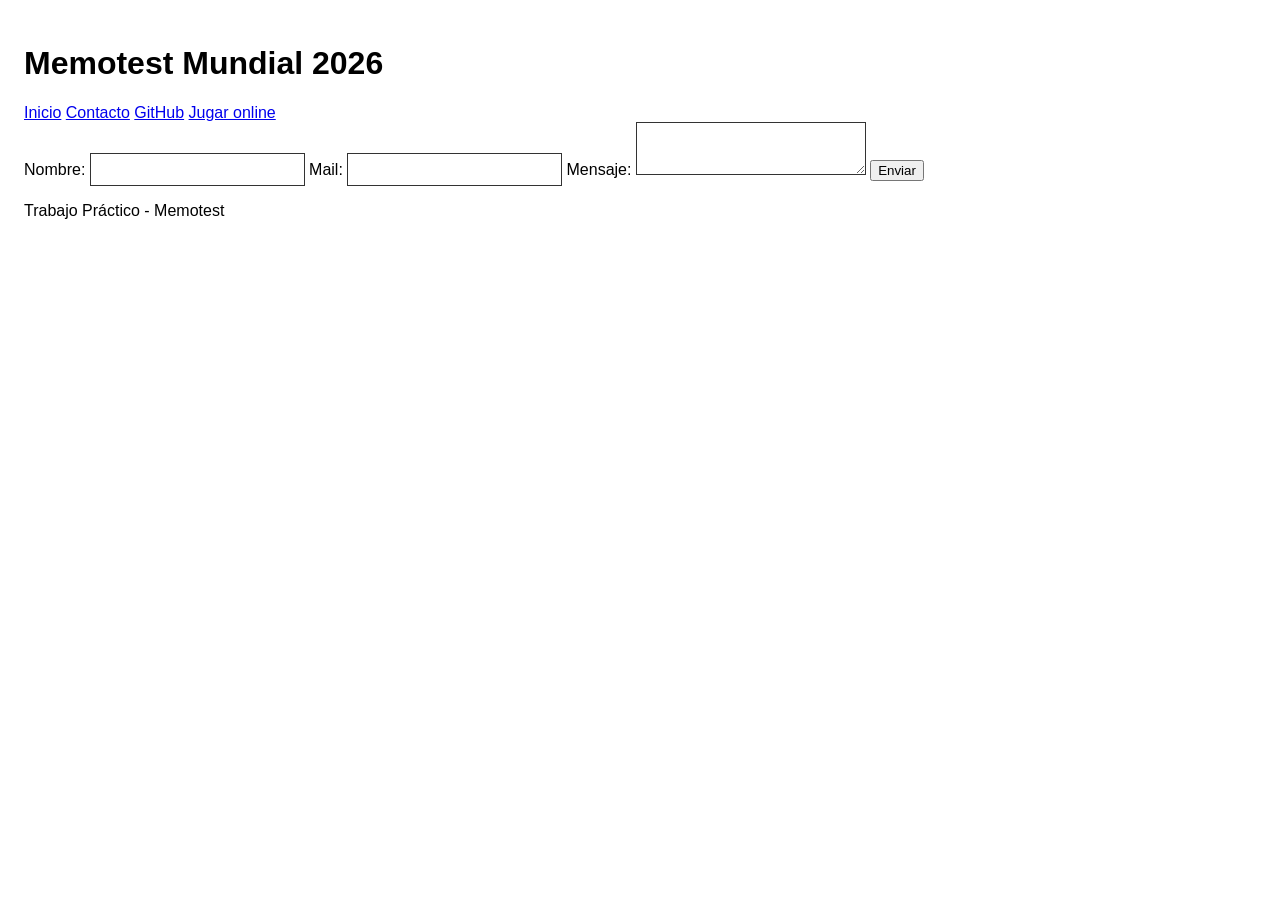
==== pages/contact.html @ 4f3683a8 "crear pagina de contacto con formulario y envio por mailto" ====
<!DOCTYPE html>
<html lang="es">
<head>
  <meta charset="UTF-8">
  <meta name="viewport" content="width=device-width, initial-scale=1.0">
  <title>Contacto - Memotest Mundial 2026</title>
  <link rel="stylesheet" href="../css/reset.css">
  <link rel="stylesheet" href="../css/styles.css">
</head>
<body>

  <header>
    <h1>Memotest Mundial 2026</h1>
    <nav>
      <a href="../index.html">Inicio</a>
      <a href="contact.html">Contacto</a>
      <a href="https://github.com/JuanCarlini/memory-cards" target="_blank" rel="noopener">GitHub</a>
      <a href="https://juancarlini.github.io/memory-cards/" target="_blank" rel="noopener">Jugar online</a>
    </nav>
  </header>

  <main>
    <section id="pantalla-contacto">
      <form id="form-contacto" novalidate>
        <label for="nombre-contacto">Nombre:</label>
        <input type="text" id="nombre-contacto" class="campo">

        <label for="mail-contacto">Mail:</label>
        <input type="text" id="mail-contacto" class="campo">

        <label for="mensaje-contacto">Mensaje:</label>
        <textarea id="mensaje-contacto" class="campo"></textarea>

        <p id="error-contacto" class="mensaje-error oculto" role="alert"></p>

        <button type="submit" id="btn-enviar">Enviar</button>
      </form>
    </section>
  </main>

  <footer>
    <p>Trabajo Práctico - Memotest</p>
  </footer>

  <script src="../js/validations.js"></script>
  <script src="../js/contact.js"></script>
</body>
</html>
---- css/styles.css ----
.oculto { display: none !important; }

body {
  font-family: sans-serif;
  padding: 1rem;
}

#form-inicio {
  display: flex;
  flex-direction: column;
  gap: 0.5rem;
  max-width: 320px;
}

.campo {
  padding: 0.4rem;
  font-size: 1rem;
  border: 1px solid #333;
}

.mensaje-error {
  color: #c00;
}

#controles {
  display: flex;
  gap: 1rem;
  align-items: center;
  margin-bottom: 1rem;
}

#tablero {
  display: flex;
  flex-wrap: wrap;
  gap: 8px;
}

.carta {
  width: 80px;
  height: 80px;
  border: 2px solid #333;
  cursor: pointer;
  font-size: 2rem;
  display: flex;
  align-items: center;
  justify-content: center;
  background: #ccc;
  user-select: none;
}

.carta.mostrada {
  background: #fff;
}

#modal-victoria {
  position: fixed;
  inset: 0;
  background: rgba(0,0,0,0.6);
  display: flex;
  flex-direction: column;
  align-items: center;
  justify-content: center;
  gap: 1rem;
}

#modal-victoria p {
  background: #fff;
  padding: 2rem;
  font-size: 1.2rem;
}
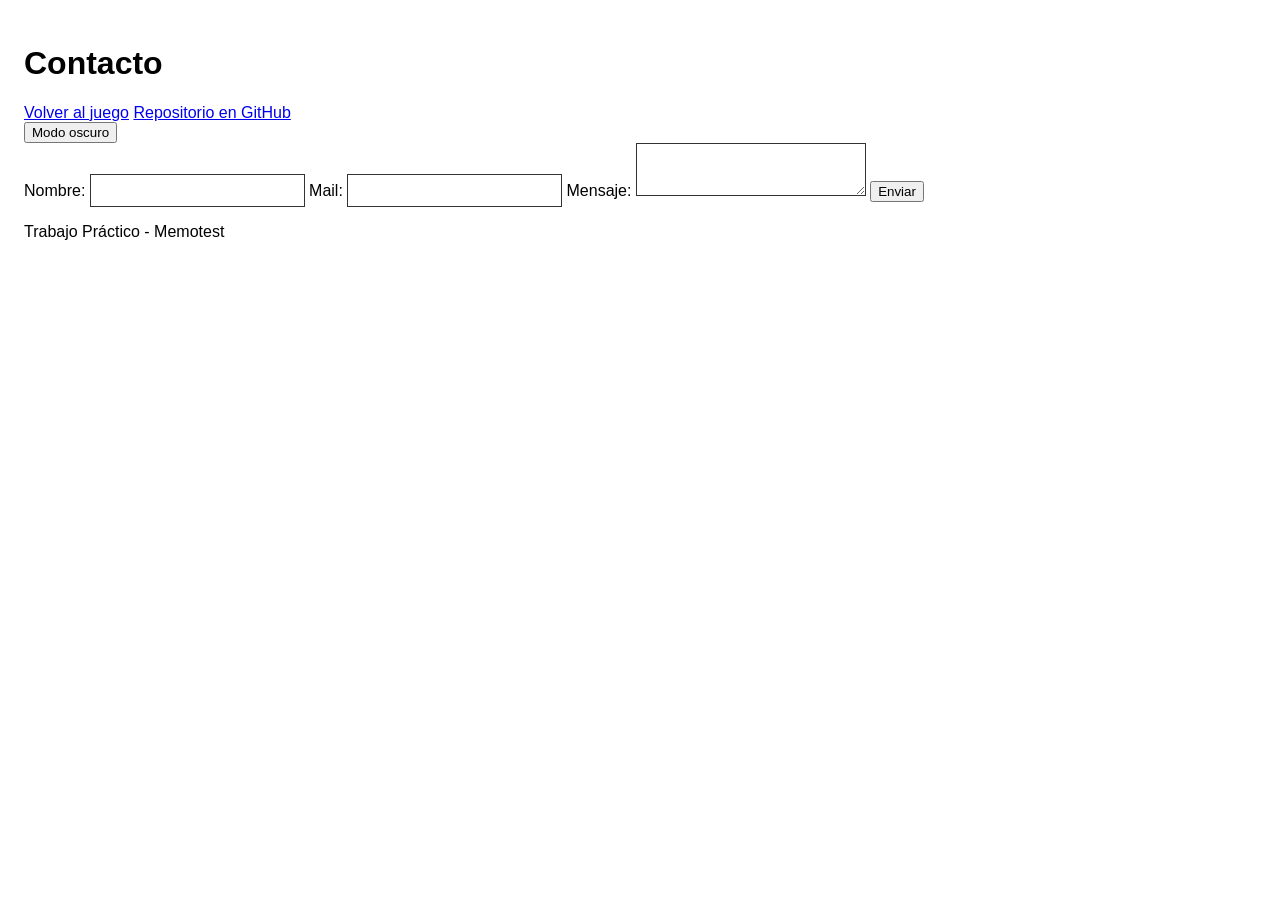
==== commit c1a5edfa: "formulario de contacto, validaciones nuevas y cambios en main" ====
--- a/pages/contact.html
+++ b/pages/contact.html
@@ -10,13 +10,12 @@
 <body>
 
   <header>
-    <h1>Memotest Mundial 2026</h1>
+    <h1>Contacto</h1>
     <nav>
-      <a href="../index.html">Inicio</a>
-      <a href="contact.html">Contacto</a>
-      <a href="https://github.com/JuanCarlini/memory-cards" target="_blank" rel="noopener">GitHub</a>
-      <a href="https://juancarlini.github.io/memory-cards/" target="_blank" rel="noopener">Jugar online</a>
+      <a href="../index.html">Volver al juego</a>
+      <a href="https://github.com/JuanCarlini/memory-cards" target="_blank" rel="noopener">Repositorio en GitHub</a>
     </nav>
+    <button type="button" id="btn-tema">Modo oscuro</button>
   </header>
 
   <main>
@@ -24,16 +23,17 @@
       <form id="form-contacto" novalidate>
         <label for="nombre-contacto">Nombre:</label>
         <input type="text" id="nombre-contacto" class="campo">
+        <p id="error-nombre-contacto" class="mensaje-error oculto" role="alert"></p>
 
         <label for="mail-contacto">Mail:</label>
         <input type="text" id="mail-contacto" class="campo">
+        <p id="error-mail-contacto" class="mensaje-error oculto" role="alert"></p>
 
         <label for="mensaje-contacto">Mensaje:</label>
         <textarea id="mensaje-contacto" class="campo"></textarea>
+        <p id="error-mensaje-contacto" class="mensaje-error oculto" role="alert"></p>
 
-        <p id="error-contacto" class="mensaje-error oculto" role="alert"></p>
-
-        <button type="submit" id="btn-enviar">Enviar</button>
+        <button type="submit" id="btn-enviar-contacto">Enviar</button>
       </form>
     </section>
   </main>
@@ -43,6 +43,5 @@
   </footer>
 
   <script src="../js/validations.js"></script>
-  <script src="../js/contact.js"></script>
 </body>
 </html>
--- a/css/styles.css
+++ b/css/styles.css
@@ -1,15 +1,10 @@
-.oculto { display: none !important; }
-
 body {
   font-family: sans-serif;
   padding: 1rem;
 }
 
-#form-inicio {
-  display: flex;
-  flex-direction: column;
-  gap: 0.5rem;
-  max-width: 320px;
+.oculto {
+  display: none !important;
 }
 
 .campo {
@@ -22,10 +17,34 @@
   color: #c00;
 }
 
+.carta {
+  display: flex;
+  align-items: center;
+  justify-content: center;
+  width: 80px;
+  height: 80px;
+  border: 2px solid #333;
+  background: #ccc;
+  font-size: 2rem;
+  cursor: pointer;
+  user-select: none;
+}
+
+.carta.mostrada {
+  background: #fff;
+}
+
+#form-inicio {
+  display: flex;
+  flex-direction: column;
+  gap: 0.5rem;
+  max-width: 320px;
+}
+
 #controles {
   display: flex;
+  align-items: center;
   gap: 1rem;
-  align-items: center;
   margin-bottom: 1rem;
 }
 
@@ -35,32 +54,15 @@
   gap: 8px;
 }
 
-.carta {
-  width: 80px;
-  height: 80px;
-  border: 2px solid #333;
-  cursor: pointer;
-  font-size: 2rem;
-  display: flex;
-  align-items: center;
-  justify-content: center;
-  background: #ccc;
-  user-select: none;
-}
-
-.carta.mostrada {
-  background: #fff;
-}
-
 #modal-victoria {
   position: fixed;
   inset: 0;
-  background: rgba(0,0,0,0.6);
   display: flex;
   flex-direction: column;
   align-items: center;
   justify-content: center;
   gap: 1rem;
+  background: rgba(0, 0, 0, 0.6);
 }
 
 #modal-victoria p {
@@ -68,3 +70,22 @@
   padding: 2rem;
   font-size: 1.2rem;
 }
+
+@media (max-width: 600px) {
+  .carta {
+    width: 50px;
+    height: 50px;
+    font-size: 1.4rem;
+  }
+
+  #tablero {
+    gap: 4px;
+  }
+}
+
+@media (min-width: 601px) and (max-width: 900px) {
+  .carta {
+    width: 65px;
+    height: 65px;
+  }
+}
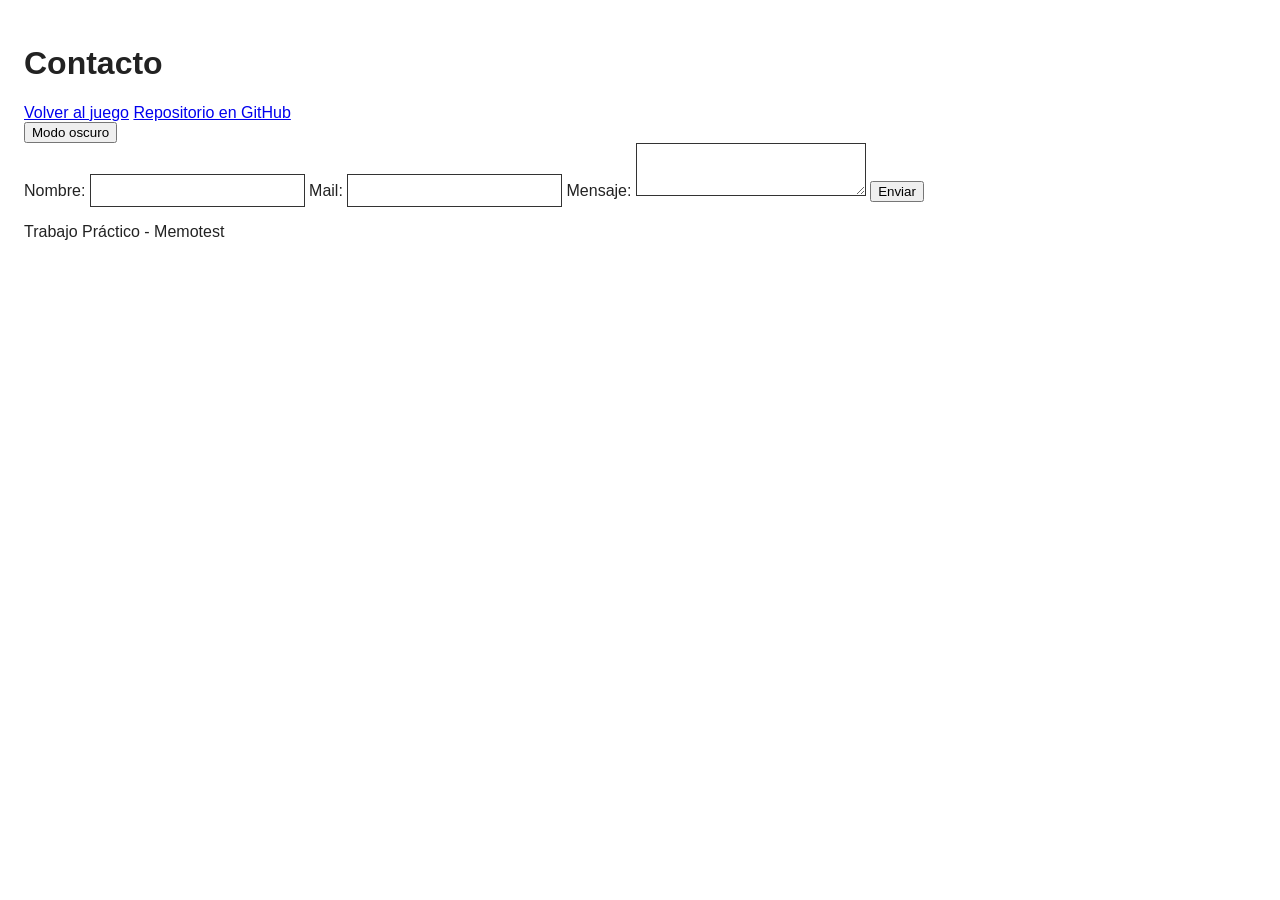
==== commit 2c67efde: "formulario de contacto con mailto; modo claro/oscuro" ====
--- a/pages/contact.html
+++ b/pages/contact.html
@@ -43,5 +43,7 @@
   </footer>
 
   <script src="../js/validations.js"></script>
+  <script src="../js/contact.js"></script>
+  <script src="../js/tema.js"></script>
 </body>
 </html>
--- a/css/styles.css
+++ b/css/styles.css
@@ -1,6 +1,19 @@
 body {
+  --color-fondo: #fff;
+  --color-texto: #222;
+  --color-carta: #ccc;
+  --color-borde: #333;
   font-family: sans-serif;
   padding: 1rem;
+  background: var(--color-fondo);
+  color: var(--color-texto);
+}
+
+body.tema-oscuro {
+  --color-fondo: #1e1e1e;
+  --color-texto: #eee;
+  --color-carta: #444;
+  --color-borde: #888;
 }
 
 .oculto {
@@ -10,7 +23,7 @@
 .campo {
   padding: 0.4rem;
   font-size: 1rem;
-  border: 1px solid #333;
+  border: 1px solid var(--color-borde);
 }
 
 .mensaje-error {
@@ -23,8 +36,8 @@
   justify-content: center;
   width: 80px;
   height: 80px;
-  border: 2px solid #333;
-  background: #ccc;
+  border: 2px solid var(--color-borde);
+  background: var(--color-carta);
   font-size: 2rem;
   cursor: pointer;
   user-select: none;
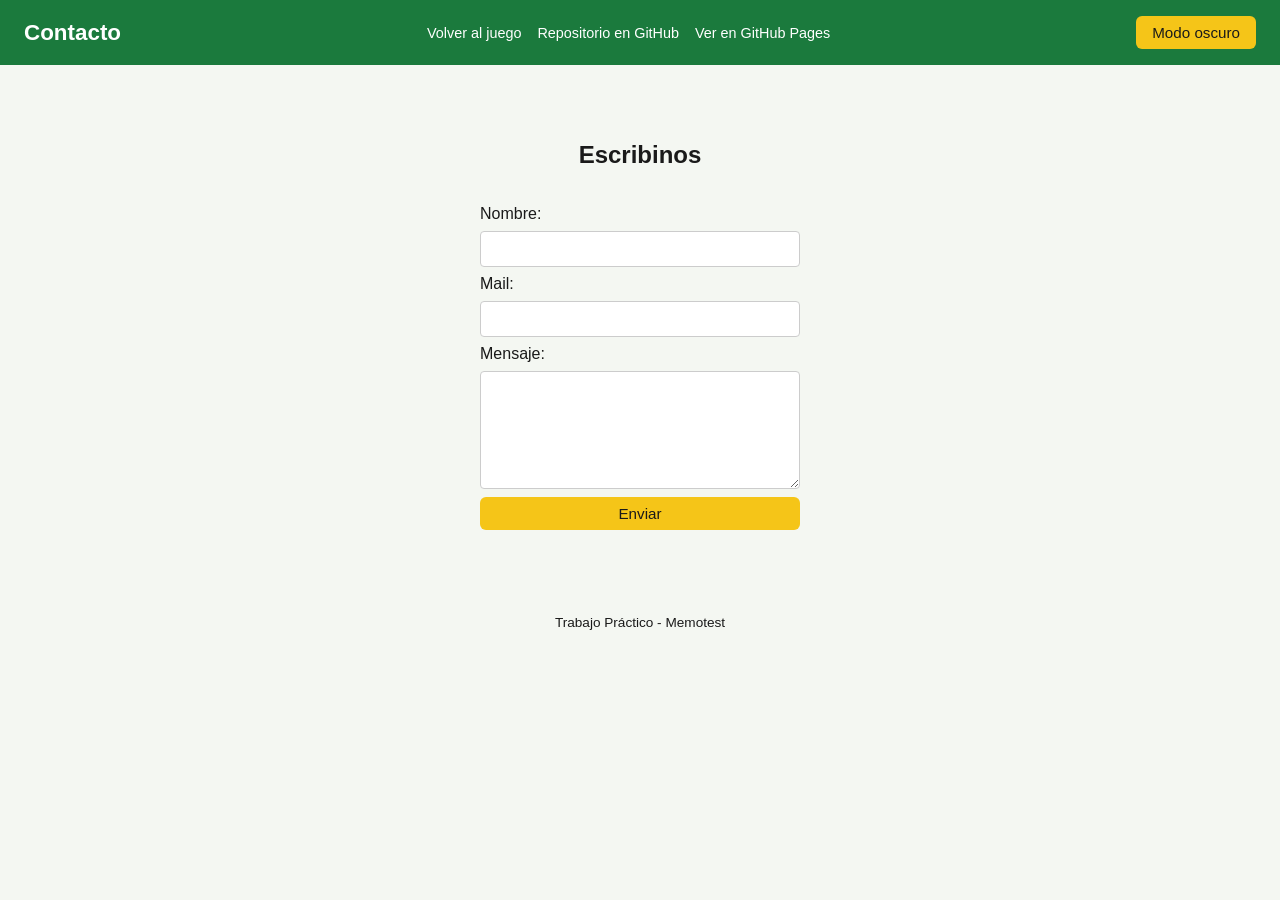
==== commit 728ff2b7: "terminado el css visual; arreglo de grid de cards" ====
--- a/pages/contact.html
+++ b/pages/contact.html
@@ -14,12 +14,16 @@
     <nav>
       <a href="../index.html">Volver al juego</a>
       <a href="https://github.com/JuanCarlini/memory-cards" target="_blank" rel="noopener">Repositorio en GitHub</a>
+      <a href="https://juancarlini.github.io/memory-cards/" target="_blank" rel="noopener">Ver en GitHub Pages</a>
     </nav>
-    <button type="button" id="btn-tema">Modo oscuro</button>
+    <div class="header-acciones">
+      <button type="button" id="btn-tema">Modo oscuro</button>
+    </div>
   </header>
 
   <main>
     <section id="pantalla-contacto">
+      <h2>Escribinos</h2>
       <form id="form-contacto" novalidate>
         <label for="nombre-contacto">Nombre:</label>
         <input type="text" id="nombre-contacto" class="campo">
--- a/css/styles.css
+++ b/css/styles.css
@@ -1,19 +1,82 @@
 body {
-  --color-fondo: #fff;
-  --color-texto: #222;
-  --color-carta: #ccc;
-  --color-borde: #333;
+  --color-fondo: #f4f7f2;
+  --color-texto: #1a1a1a;
+  --color-carta: #ffffff;
+  --color-borde: #ccc;
+  --color-primario: #1b7a3d;
+  --color-primario-oscuro: #0d4d24;
+  --color-acento: #f5c518;
   font-family: sans-serif;
-  padding: 1rem;
+  margin: 0;
   background: var(--color-fondo);
   color: var(--color-texto);
 }
 
 body.tema-oscuro {
-  --color-fondo: #1e1e1e;
+  --color-fondo: #14181a;
   --color-texto: #eee;
-  --color-carta: #444;
-  --color-borde: #888;
+  --color-carta: #2a2a2a;
+  --color-borde: #555;
+  --color-primario: #0f5c2c;
+  --color-primario-oscuro: #06331a;
+}
+
+h1 {
+  margin: 0;
+  font-size: 1.4rem;
+}
+
+button {
+  padding: 0.5rem 1rem;
+  border: none;
+  border-radius: 6px;
+  background: var(--color-acento);
+  color: #1a1a1a;
+  font-size: 0.95rem;
+  cursor: pointer;
+  transition: transform 0.15s, box-shadow 0.15s;
+}
+
+button:hover {
+  transform: translateY(-2px);
+  box-shadow: 0 4px 10px rgba(0, 0, 0, 0.25);
+}
+
+header {
+  display: flex;
+  flex-wrap: wrap;
+  align-items: center;
+  justify-content: space-between;
+  gap: 0.75rem;
+  padding: 1rem 1.5rem;
+  background: var(--color-primario);
+  color: #fff;
+}
+
+nav {
+  display: flex;
+  flex-wrap: wrap;
+  gap: 1rem;
+}
+
+nav a {
+  color: #fff;
+  font-size: 0.9rem;
+  text-decoration: none;
+}
+
+nav a:hover {
+  text-decoration: underline;
+}
+
+main {
+  padding: 1.5rem;
+}
+
+footer {
+  padding: 1rem 1.5rem;
+  text-align: center;
+  font-size: 0.85rem;
 }
 
 .oculto {
@@ -21,50 +84,135 @@
 }
 
 .campo {
-  padding: 0.4rem;
+  padding: 0.5rem;
   font-size: 1rem;
   border: 1px solid var(--color-borde);
+  border-radius: 4px;
 }
 
 .mensaje-error {
-  color: #c00;
+  color: #c0392b;
+}
+
+.header-acciones {
+  display: flex;
+  flex-wrap: wrap;
+  gap: 0.5rem;
 }
 
 .carta {
-  display: flex;
-  align-items: center;
-  justify-content: center;
+  position: relative;
   width: 80px;
   height: 80px;
+  cursor: pointer;
+  transform-style: preserve-3d;
+  transition: transform 0.4s;
+}
+
+.carta.volteada {
+  transform: rotateY(180deg);
+}
+
+.carta.encontrada {
+  cursor: default;
+}
+
+.carta.encontrada .carta-frente {
+  background: transparent;
+  border-color: transparent;
+  opacity: 0.6;
+}
+
+.carta.error .carta-frente {
+  background: #f8d7da;
+}
+
+.carta-cara {
+  position: absolute;
+  inset: 0;
+  display: flex;
+  align-items: center;
+  justify-content: center;
   border: 2px solid var(--color-borde);
+  border-radius: 8px;
+  font-size: 2rem;
+  backface-visibility: hidden;
+}
+
+.carta-dorso {
+  background: linear-gradient(135deg, var(--color-primario), var(--color-primario-oscuro));
+}
+
+.carta-frente {
   background: var(--color-carta);
-  font-size: 2rem;
-  cursor: pointer;
-  user-select: none;
-}
-
-.carta.mostrada {
-  background: #fff;
+  transform: rotateY(180deg);
+}
+
+.carta-frente img {
+  width: 70%;
+  height: 70%;
+  object-fit: cover;
+  border-radius: 4px;
+}
+
+#pantalla-inicio {
+  display: flex;
+  flex-direction: column;
+  align-items: center;
+  gap: 1rem;
+  padding: 2rem 1rem;
 }
 
 #form-inicio {
   display: flex;
   flex-direction: column;
   gap: 0.5rem;
+  width: 100%;
   max-width: 320px;
 }
 
+#pantalla-contacto {
+  display: flex;
+  flex-direction: column;
+  align-items: center;
+  gap: 1rem;
+  padding: 2rem 1rem;
+}
+
+#form-contacto {
+  display: flex;
+  flex-direction: column;
+  gap: 0.5rem;
+  width: 100%;
+  max-width: 320px;
+}
+
+#form-contacto textarea {
+  min-height: 100px;
+  font-family: inherit;
+  resize: vertical;
+}
+
 #controles {
   display: flex;
-  align-items: center;
-  gap: 1rem;
-  margin-bottom: 1rem;
+  flex-wrap: wrap;
+  align-items: center;
+  gap: 1rem;
+  margin-bottom: 1.5rem;
 }
 
 #tablero {
   display: flex;
   flex-wrap: wrap;
-  gap: 8px;
+  justify-content: center;
+  gap: 10px;
+  max-width: 360px;
+  margin: 0 auto;
+  perspective: 800px;
+}
+
+#tablero[data-nivel="dificil"] {
+  max-width: 540px;
 }
 
 #modal-victoria {
@@ -78,21 +226,47 @@
   background: rgba(0, 0, 0, 0.6);
 }
 
-#modal-victoria p {
-  background: #fff;
-  padding: 2rem;
+#modal-victoria p:not(.icono-trofeo) {
+  background: var(--color-fondo);
+  color: var(--color-texto);
+  padding: 1.5rem 2rem;
+  border-radius: 12px;
+  box-shadow: 0 10px 30px rgba(0, 0, 0, 0.35);
   font-size: 1.2rem;
 }
 
 @media (max-width: 600px) {
+  header {
+    flex-direction: column;
+    align-items: flex-start;
+  }
+
   .carta {
-    width: 50px;
-    height: 50px;
-    font-size: 1.4rem;
+    width: 55px;
+    height: 55px;
+  }
+
+  .carta-cara {
+    font-size: 1.5rem;
   }
 
   #tablero {
+    gap: 6px;
+    max-width: 250px;
+  }
+
+  #tablero[data-nivel="dificil"] {
     gap: 4px;
+    max-width: 315px;
+  }
+
+  #tablero[data-nivel="dificil"] .carta {
+    width: 48px;
+    height: 48px;
+  }
+
+  #tablero[data-nivel="dificil"] .carta-cara {
+    font-size: 1.1rem;
   }
 }
 
@@ -101,4 +275,12 @@
     width: 65px;
     height: 65px;
   }
-}
+
+  #tablero[data-nivel="dificil"] {
+    max-width: 450px;
+  }
+
+  #tablero[data-nivel="dificil"] {
+    max-width: 375px;
+  }
+}
